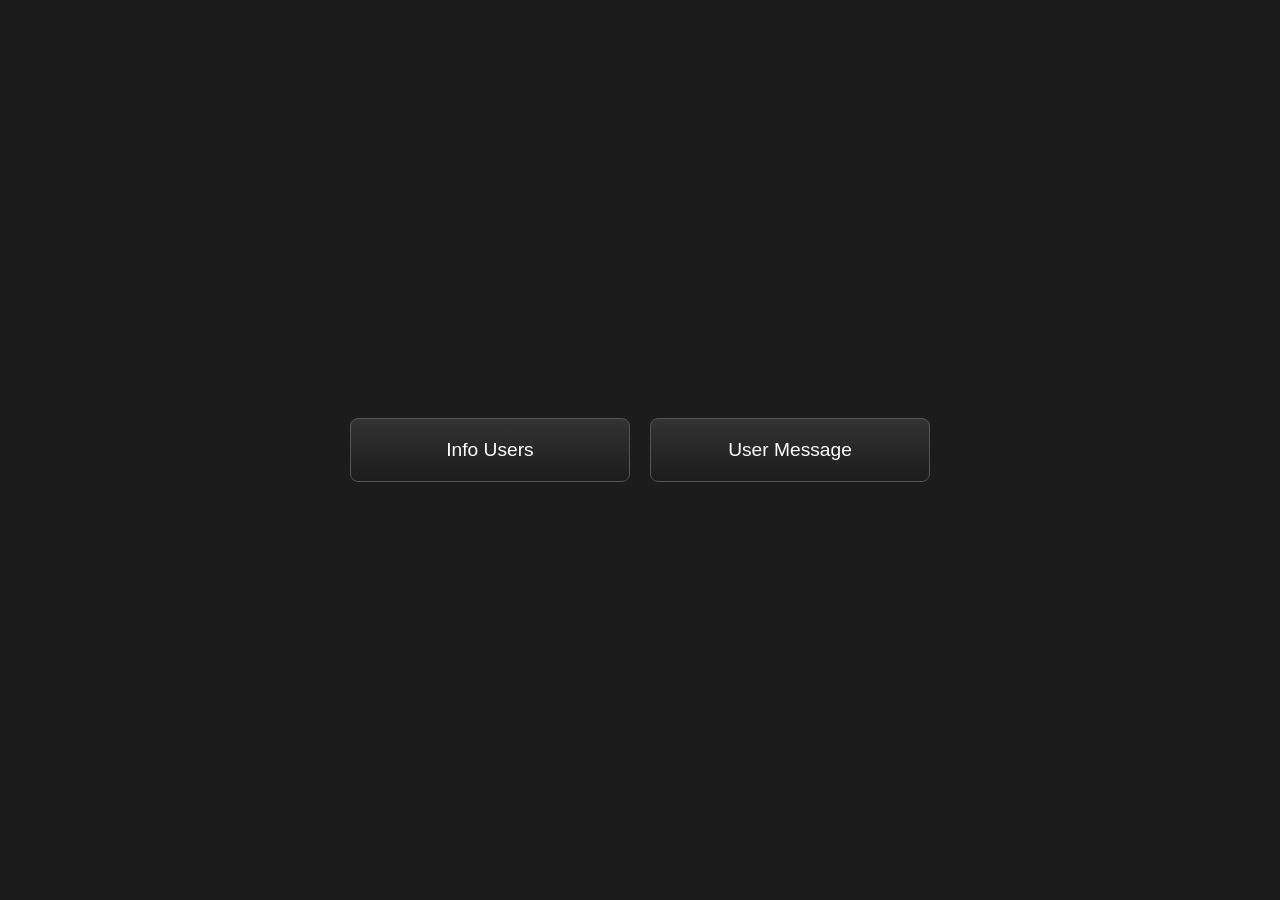
==== src/main/resources/static/index.html @ d4ab383a "fix/new/info: исправленны незнеачительные баги, добавленно взаимодействие через сайт" ====
<!DOCTYPE html>
<html lang="en">
<head>
    <meta charset="UTF-8">
    <meta name="viewport" content="width=device-width, initial-scale=1.0">
    <title>SoyChat Lobby</title>
    <style>
        body {
            font-family: Arial, sans-serif;
            display: flex;
            flex-direction: column;
            align-items: center;
            justify-content: center;
            margin: 0;
            padding: 0;
            background-color: #1c1c1c;
            color: #e0e0e0;
            height: 100vh;
        }

        .app-container {
            display: flex;
            flex-direction: column;
            align-items: center;
            justify-content: center;
            width: 100%;
        }

        .toggleButtons {
            display: flex;
            justify-content: space-between;
            width: 80%;
            max-width: 600px;
        }

        .toggleButton {
            padding: 20px;
            border: 1px solid #555;
            border-radius: 8px;
            background: linear-gradient(to bottom, #333333, #1c1c1c);
            color: white;
            cursor: pointer;
            transition: background 0.3s ease;
            flex: 1;
            text-align: center;
            margin: 0 10px;
            font-size: 1.2em;
        }

        .toggleButton:hover {
            background: linear-gradient(to bottom, #444444, #222222);
        }

        /* Стиль для всплывающих окон */
        .modal {
            position: fixed;
            top: 50%;
            left: 50%;
            transform: translate(-50%, -50%);
            background-color: #2e2e2e;
            padding: 20px;
            border-radius: 8px;
            display: none;
            width: 80%;
            max-width: 600px;
            box-shadow: 0px 0px 10px rgba(0, 0, 0, 0.5);
            box-sizing: border-box; /* Учитываем padding в общей ширине */
        }

        .modal h2 {
            margin-top: 0;
        }

        .modal-content {
            margin-top: 10px;
        }

        .closeButton {
            background-color: #444;
            color: white;
            border: none;
            padding: 10px;
            cursor: pointer;
            border-radius: 5px;
            float: right;
        }

        .closeButton:hover {
            background-color: #555;
        }

        .inputField {
            margin-bottom: 10px;
            padding: 10px;
            width: calc(100% - 22px); /* Уменьшена ширина для учета отступов */
            border-radius: 4px;
            border: 1px solid #555;
            background-color: #3b3b3b;
            color: #ffffff;
            box-sizing: border-box; /* Учитываем padding и border в общей ширине */
        }

        .outputField {
            margin-top: 10px;
            padding: 10px;
            border-radius: 4px;
            background-color: #3b3b3b;
            color: #ffffff;
            max-height: 300px; /* Устанавливаем максимальную высоту */
            overflow-y: auto; /* Добавляем прокрутку, если текст выходит за пределы */
        }

        .outputField p {
            margin: 5px 0;
        }

        .message-list {
            list-style: none;
            padding: 0;
            margin: 0;
        }

        .message-list li {
            padding: 10px;
            border-bottom: 1px solid #555;
        }

        .message-time {
            font-weight: bold;
            color: #c0c0c0; /* Цвет для времени */
            display: block;
            margin-bottom: 5px;
        }

        .message-text {
            color: #ffffff; /* Цвет для текста */
        }

        .table {
            width: 100%;
            border-collapse: collapse;
            margin-top: 20px;
        }

        .table th, .table td {
            border: 1px solid #555;
            padding: 10px;
            text-align: left;
        }

        .table th {
            background-color: #444;
            color: #e0e0e0;
        }

        .table td {
            background-color: #333;
            color: #e0e0e0;
        }

        @media (max-width: 768px) {
            .toggleButtons {
                flex-direction: column;
                width: 90%;
            }

            .toggleButton {
                margin-bottom: 20px;
                width: 100%;
            }
        }
    </style>
</head>
<body>

<div class="app-container">
    <!-- Кнопки для переключения между секциями -->
    <div class="toggleButtons">
        <button class="toggleButton" id="infoUsersButton">Info Users</button>
        <button class="toggleButton" id="userMessageButton">User Message</button>
    </div>
</div>

<!-- Модальное окно для Info Users -->
<div id="infoUsersModal" class="modal">
    <button class="closeButton" id="closeInfoUsers">X</button>
    <h2>Info Users</h2>
    <div class="modal-content">
        <table id="usersTable" class="table">
            <thead>
            <tr>
                <th>Chat ID</th>
                <th>Name</th>
            </tr>
            </thead>
            <tbody>
            <!-- Здесь будут данные пользователей -->
            </tbody>
        </table>
    </div>
</div>

<!-- Модальное окно для User Message -->
<div id="userMessageModal" class="modal">
    <button class="closeButton" id="closeUserMessage">X</button>
    <h2>User Message</h2>
    <div class="modal-content">
        <label for="chatIdInput">Chat ID:</label>
        <input type="number" class="inputField" id="chatIdInput" placeholder="Enter Chat ID">
        <label for="fromInput">From:</label>
        <input type="number" class="inputField" id="fromInput" placeholder="Enter From">
        <label for="sizeInput">Size:</label>
        <input type="number" class="inputField" id="sizeInput" placeholder="Enter Size">
        <button id="submitMessageButton" class="toggleButton">Submit</button>

        <!-- Поле для вывода ответа сервера -->
        <div class="outputField" id="messageOutput">
            <!-- Здесь появится вывод сообщения -->
        </div>
    </div>
</div>

<script src="app.js"></script> <!-- Подключаем внешний JS-файл -->
</body>
</html>
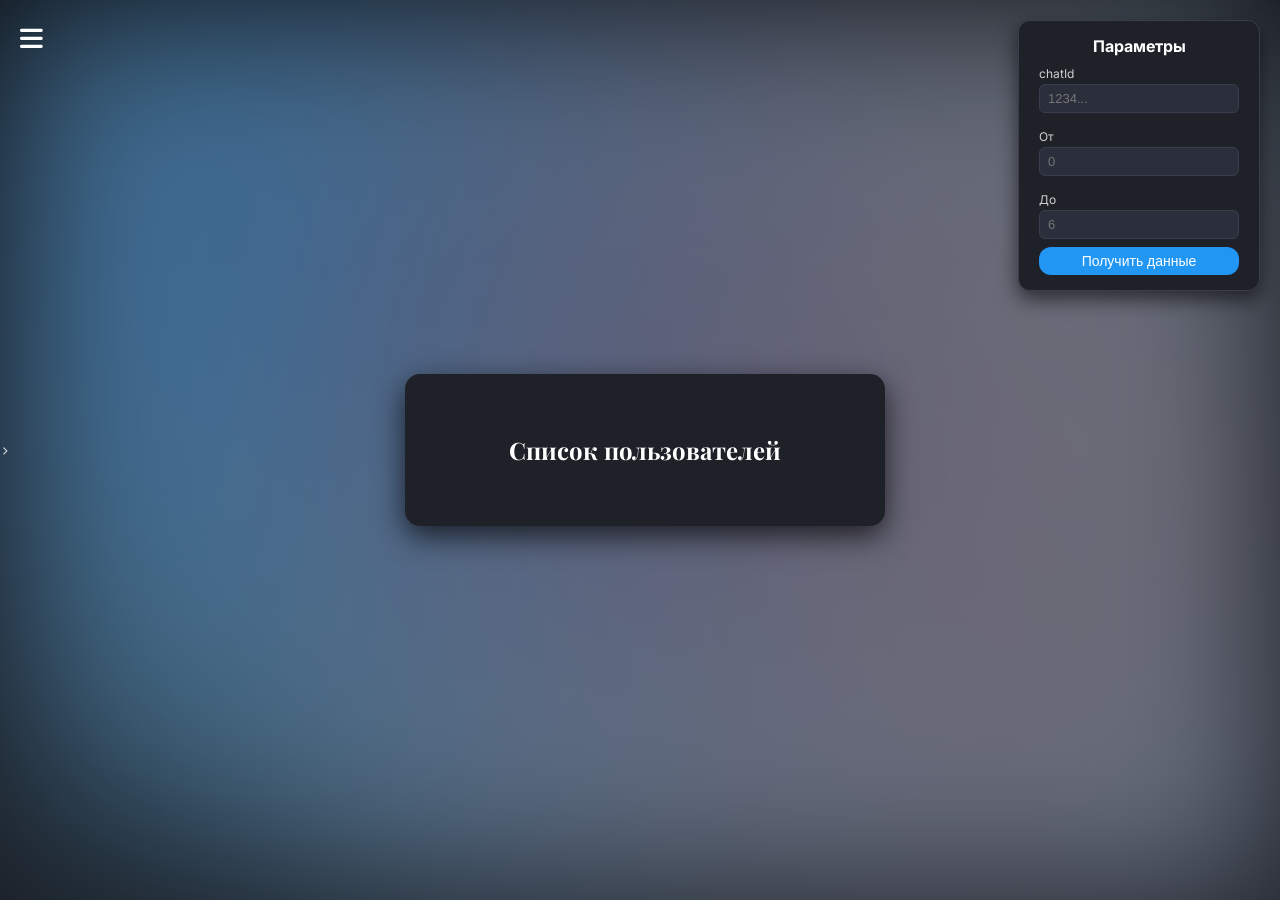
==== commit f2a6fc67: "new/fix: добавление и переделка, логики отправления и получения сообщений, также переделка структуры" ====
--- a/src/main/resources/static/index.html
+++ b/src/main/resources/static/index.html
@@ -2,224 +2,73 @@
 <html lang="en">
 <head>
     <meta charset="UTF-8">
+    <title>Главная</title>
     <meta name="viewport" content="width=device-width, initial-scale=1.0">
-    <title>SoyChat Lobby</title>
-    <style>
-        body {
-            font-family: Arial, sans-serif;
-            display: flex;
-            flex-direction: column;
-            align-items: center;
-            justify-content: center;
-            margin: 0;
-            padding: 0;
-            background-color: #1c1c1c;
-            color: #e0e0e0;
-            height: 100vh;
-        }
 
-        .app-container {
-            display: flex;
-            flex-direction: column;
-            align-items: center;
-            justify-content: center;
-            width: 100%;
-        }
+    <link href="https://fonts.googleapis.com/css2?family=Inter:wght@400;600&family=Manrope:wght@400;700&family=Raleway:wght@400;600&display=swap" rel="stylesheet" />
+    <link href="https://fonts.googleapis.com/css2?family=Playfair+Display:wght@500;700&display=swap" rel="stylesheet" />
+    <link rel="stylesheet" href="https://cdnjs.cloudflare.com/ajax/libs/font-awesome/6.0.0-beta3/css/all.min.css" />
 
-        .toggleButtons {
-            display: flex;
-            justify-content: space-between;
-            width: 80%;
-            max-width: 600px;
-        }
+    <link rel="stylesheet" href="css/dop/gradi.css">
+    <link rel="stylesheet" href="css/dop/menu.css">
+    <link rel="stylesheet" href="css/dop/uploadContainer.css">
+    <link rel="stylesheet" href="css/dop/customBody.css">
 
-        .toggleButton {
-            padding: 20px;
-            border: 1px solid #555;
-            border-radius: 8px;
-            background: linear-gradient(to bottom, #333333, #1c1c1c);
-            color: white;
-            cursor: pointer;
-            transition: background 0.3s ease;
-            flex: 1;
-            text-align: center;
-            margin: 0 10px;
-            font-size: 1.2em;
-        }
-
-        .toggleButton:hover {
-            background: linear-gradient(to bottom, #444444, #222222);
-        }
-
-        /* Стиль для всплывающих окон */
-        .modal {
-            position: fixed;
-            top: 50%;
-            left: 50%;
-            transform: translate(-50%, -50%);
-            background-color: #2e2e2e;
-            padding: 20px;
-            border-radius: 8px;
-            display: none;
-            width: 80%;
-            max-width: 600px;
-            box-shadow: 0px 0px 10px rgba(0, 0, 0, 0.5);
-            box-sizing: border-box; /* Учитываем padding в общей ширине */
-        }
-
-        .modal h2 {
-            margin-top: 0;
-        }
-
-        .modal-content {
-            margin-top: 10px;
-        }
-
-        .closeButton {
-            background-color: #444;
-            color: white;
-            border: none;
-            padding: 10px;
-            cursor: pointer;
-            border-radius: 5px;
-            float: right;
-        }
-
-        .closeButton:hover {
-            background-color: #555;
-        }
-
-        .inputField {
-            margin-bottom: 10px;
-            padding: 10px;
-            width: calc(100% - 22px); /* Уменьшена ширина для учета отступов */
-            border-radius: 4px;
-            border: 1px solid #555;
-            background-color: #3b3b3b;
-            color: #ffffff;
-            box-sizing: border-box; /* Учитываем padding и border в общей ширине */
-        }
-
-        .outputField {
-            margin-top: 10px;
-            padding: 10px;
-            border-radius: 4px;
-            background-color: #3b3b3b;
-            color: #ffffff;
-            max-height: 300px; /* Устанавливаем максимальную высоту */
-            overflow-y: auto; /* Добавляем прокрутку, если текст выходит за пределы */
-        }
-
-        .outputField p {
-            margin: 5px 0;
-        }
-
-        .message-list {
-            list-style: none;
-            padding: 0;
-            margin: 0;
-        }
-
-        .message-list li {
-            padding: 10px;
-            border-bottom: 1px solid #555;
-        }
-
-        .message-time {
-            font-weight: bold;
-            color: #c0c0c0; /* Цвет для времени */
-            display: block;
-            margin-bottom: 5px;
-        }
-
-        .message-text {
-            color: #ffffff; /* Цвет для текста */
-        }
-
-        .table {
-            width: 100%;
-            border-collapse: collapse;
-            margin-top: 20px;
-        }
-
-        .table th, .table td {
-            border: 1px solid #555;
-            padding: 10px;
-            text-align: left;
-        }
-
-        .table th {
-            background-color: #444;
-            color: #e0e0e0;
-        }
-
-        .table td {
-            background-color: #333;
-            color: #e0e0e0;
-        }
-
-        @media (max-width: 768px) {
-            .toggleButtons {
-                flex-direction: column;
-                width: 90%;
-            }
-
-            .toggleButton {
-                margin-bottom: 20px;
-                width: 100%;
-            }
-        }
-    </style>
+    <link rel="stylesheet" href="css/index/index.css">
+    <link rel="stylesheet" href="css/index/inputBoxForm.css">
+    <link rel="stylesheet" href="css/index/popup.css">>
 </head>
 <body>
-
-<div class="app-container">
-    <!-- Кнопки для переключения между секциями -->
-    <div class="toggleButtons">
-        <button class="toggleButton" id="infoUsersButton">Info Users</button>
-        <button class="toggleButton" id="userMessageButton">User Message</button>
-    </div>
+<div class="gradient-background">
+    <div class="blue-layer"></div>
+    <div class="red-layer"></div>
 </div>
 
-<!-- Модальное окно для Info Users -->
-<div id="infoUsersModal" class="modal">
-    <button class="closeButton" id="closeInfoUsers">X</button>
-    <h2>Info Users</h2>
-    <div class="modal-content">
-        <table id="usersTable" class="table">
-            <thead>
-            <tr>
-                <th>Chat ID</th>
-                <th>Name</th>
-            </tr>
-            </thead>
-            <tbody>
-            <!-- Здесь будут данные пользователей -->
-            </tbody>
-        </table>
-    </div>
+<div class="menu-toggle" onclick="toggleMenu()">
+    <i class="fas fa-bars"></i>
+</div>
+<div id="sideMenu" class="side-menu">
+    <ul>
+        <li><a href="information.html"><i class="fas fa-info-circle"></i> Информация</a></li>
+    </ul>
 </div>
 
-<!-- Модальное окно для User Message -->
-<div id="userMessageModal" class="modal">
-    <button class="closeButton" id="closeUserMessage">X</button>
-    <h2>User Message</h2>
-    <div class="modal-content">
-        <label for="chatIdInput">Chat ID:</label>
-        <input type="number" class="inputField" id="chatIdInput" placeholder="Enter Chat ID">
-        <label for="fromInput">From:</label>
-        <input type="number" class="inputField" id="fromInput" placeholder="Enter From">
-        <label for="sizeInput">Size:</label>
-        <input type="number" class="inputField" id="sizeInput" placeholder="Enter Size">
-        <button id="submitMessageButton" class="toggleButton">Submit</button>
-
-        <!-- Поле для вывода ответа сервера -->
-        <div class="outputField" id="messageOutput">
-            <!-- Здесь появится вывод сообщения -->
-        </div>
-    </div>
+<div class="upload-container" style="margin: 80px auto; text-align: center;">
+    <h2>Список пользователей</h2>
+    <div id="userList" class="user-list"></div>
 </div>
 
-<script src="app.js"></script> <!-- Подключаем внешний JS-файл -->
+<div class="mini-input-box-form">
+    <h4>Параметры</h4>
+    <label for="chatIdInput">chatId</label>
+    <input type="text" id="chatIdInput" placeholder="1234...">
+
+    <label for="fromInput">От</label>
+    <input type="text" id="fromInput" placeholder="0">
+
+    <label for="sizeInput">До</label>
+    <input type="text" id="sizeInput" placeholder="6">
+
+    <button onclick="sendParams()">Получить данные</button>
+</div>
+
+<div id="messagePopup" class="message-popup" style="display: none">
+    <div class="msg-header">
+        <span id="popupChatId"></span>
+    </div>
+
+    <div id="popupMessages" class="msg-content"></div>
+
+    <button class="close-btn" onclick="closePopup()">Закрыть</button>
+</div>
+
+<script>
+    function toggleMenu() {
+        const menu = document.getElementById('sideMenu');
+        menu.style.display = (menu.style.display === 'block') ? 'none' : 'block';
+    }
+</script>
+<script src="js/index/userListScript.js"></script>
+<script src="js/index/getMessageInput.js"></script>
 </body>
 </html>
--- a/src/main/resources/static/css/dop/gradi.css
+++ b/src/main/resources/static/css/dop/gradi.css
@@ -0,0 +1,77 @@
+.gradient-background {
+  position: absolute;
+  width: 100vw;
+  height: 100vh;
+  top: 0; left: 0;
+  overflow: hidden;
+  pointer-events: none;
+  z-index: -1;
+  background: #000;
+  filter: blur(80px);
+  opacity: 0.6;
+}
+
+.gradient-background > div {
+  position: absolute;
+  width: 100%;
+  height: 100%;
+  background-repeat: no-repeat;
+  background-size: cover;
+  animation-timing-function: ease-in-out;
+  animation-iteration-count: infinite;
+  animation-direction: alternate;
+}
+
+.blue-layer {
+  background:
+    radial-gradient(circle at 20% 30%, rgba(100, 180, 255, 0.95) 0%, transparent 60%),
+    radial-gradient(circle at 45% 50%, rgba(140, 210, 255, 0.8) 10%, transparent 70%),
+    radial-gradient(circle at 70% 40%, rgba(200, 240, 255, 0.6) 20%, transparent 75%),
+    radial-gradient(circle at 85% 80%, rgba(150, 220, 255, 0.7) 15%, transparent 65%);
+  filter:
+    drop-shadow(0 0 25px rgba(120, 210, 255, 0.85))
+    drop-shadow(0 0 40px rgba(180, 230, 255, 0.6));
+  opacity: 0.9;
+  animation: icebergGlow 20s ease-in-out infinite alternate;
+}
+
+.red-layer {
+  background:
+    radial-gradient(circle at 80% 70%, rgba(200, 20, 20, 0.7) 0%, transparent 70%),
+    radial-gradient(circle at 60% 40%, rgba(255, 40, 40, 0.5) 10%, transparent 60%);
+  animation-name: redPulse;
+  animation-duration: 20s;
+  animation-timing-function: ease-in-out;
+  animation-iteration-count: infinite;
+  animation-direction: alternate;
+  opacity: 0.3;
+  filter: drop-shadow(0 0 10px rgba(255, 40, 40, 0.4));
+}
+
+@keyframes icebergGlow {
+  0%, 100% {
+    filter:
+      drop-shadow(0 0 25px rgba(120, 210, 255, 0.85))
+      drop-shadow(0 0 40px rgba(180, 230, 255, 0.6));
+    opacity: 0.85;
+  }
+  50% {
+    filter:
+      drop-shadow(0 0 45px rgba(160, 245, 255, 1))
+      drop-shadow(0 0 60px rgba(200, 255, 255, 0.85));
+    opacity: 1;
+  }
+}
+
+@keyframes redPulse {
+  0%, 100% {
+    opacity: 0.3;
+    filter: drop-shadow(0 0 10px rgba(255, 40, 40, 0.4));
+    transform: scale(1);
+  }
+  50% {
+    opacity: 0.7;
+    filter: drop-shadow(0 0 25px rgba(255, 40, 40, 0.8));
+    transform: scale(1.05);
+  }
+}
--- a/src/main/resources/static/css/dop/menu.css
+++ b/src/main/resources/static/css/dop/menu.css
@@ -0,0 +1,42 @@
+.menu-toggle {
+  position: absolute;
+  top: 20px;
+  left: 20px;
+  font-size: 26px;
+  color: #ffffff;
+  cursor: pointer;
+  z-index: 100;
+}
+
+.side-menu {
+  position: absolute;
+  top: 60px;
+  left: 20px;
+  background-color: #2b2e3b;
+  padding: 15px 20px;
+  border-radius: 10px;
+  box-shadow: 0 6px 20px rgba(0, 0, 0, 0.4);
+  display: none;
+  z-index: 99;
+}
+
+.side-menu ul {
+  list-style: none;
+  padding: 0;
+  margin: 0;
+}
+
+.side-menu li {
+  margin: 10px 0;
+  color: #e0e0e0;
+  font-size: 16px;
+  cursor: pointer;
+  display: flex;
+  align-items: center;
+  gap: 8px;
+}
+
+.side-menu a {
+  color: inherit;
+  text-decoration: none;
+}
--- a/src/main/resources/static/css/dop/uploadContainer.css
+++ b/src/main/resources/static/css/dop/uploadContainer.css
@@ -0,0 +1,62 @@
+.upload-container {
+  background-color: #1f2129;
+  border-radius: 15px;
+  padding: 40px;
+  box-shadow: 0 10px 30px rgba(0, 0, 0, 0.7);
+  text-align: center;
+  max-width: 400px;
+  width: 90%;
+}
+
+.upload-container h2 {
+  font-family: 'Playfair Display', serif;
+  font-size: 24px;
+  margin-bottom: 20px;
+  color: #ffffff;
+}
+
+.upload-container label {
+  display: block;
+  text-align: left;
+  margin-top: 15px;
+  margin-bottom: 5px;
+  color: #cfcfcf;
+  font-weight: 600;
+  font-size: 14px;
+}
+
+.upload-container input[type="text"],
+.upload-container input[type="password"] {
+  width: 100%;
+  padding: 10px;
+  background-color: #2b2e3b;
+  border: 1px solid #3a3d4d;
+  border-radius: 8px;
+  color: #e0e0e0;
+  font-size: 14px;
+  margin-bottom: 15px;
+  box-sizing: border-box;
+  transition: border-color 0.3s ease;
+}
+
+.upload-container input[type="text"]:focus,
+.upload-container input[type="password"]:focus {
+  border-color: #2196F3;
+  outline: none;
+}
+
+.upload-container button {
+            width: 100%;
+            padding: 10px;
+            background-color: #2196F3;
+            color: #fff;
+            border: none;
+            border-radius: 8px;
+            font-size: 16px;
+            cursor: pointer;
+            transition: background-color 0.3s ease;
+}
+
+.upload-container button:hover {
+            background-color: #1976D2;
+        }
--- a/src/main/resources/static/css/dop/customBody.css
+++ b/src/main/resources/static/css/dop/customBody.css
@@ -0,0 +1,11 @@
+body {
+  background: linear-gradient(to bottom, #0f1115, #1c1f26);
+  color: #e0e0e0;
+  font-family: 'Manrope', 'Inter', sans-serif;
+  margin: 0;
+  padding: 0;
+  height: 100vh;
+  display: flex;
+  justify-content: center;
+  align-items: center;
+}
--- a/src/main/resources/static/css/index/index.css
+++ b/src/main/resources/static/css/index/index.css
@@ -0,0 +1,24 @@
+.users-list {
+  margin-top: 20px;
+  display: flex;
+  flex-direction: column;
+  gap: 12px;
+}
+
+.user-item {
+  background-color: #2b2e3b;
+  padding: 12px 15px;
+  border-radius: 10px;
+  color: #ffffff;
+  font-size: 15px;
+  display: flex;
+  justify-content: space-between;
+  align-items: center;
+  border: 1px solid #3a3d4d;
+  transition: transform 0.2s ease;
+}
+
+.user-item:hover {
+  transform: translateY(-2px);
+  border-color: #2196F3;
+}
--- a/src/main/resources/static/css/index/inputBoxForm.css
+++ b/src/main/resources/static/css/index/inputBoxForm.css
@@ -0,0 +1,56 @@
+.mini-input-box-form {
+  position: fixed;
+  top: 20px;
+  right: 20px;
+  background-color: #1f2129;
+  border: 1px solid #3a3d4d;
+  border-radius: 12px;
+  padding: 15px 20px;
+  width: 200px;
+  box-shadow: 0 8px 20px rgba(0,0,0,0.6);
+  color: #fff;
+  font-family: Inter, sans-serif;
+  z-index: 999;
+}
+
+.mini-input-box-form h4 {
+  margin: 0 0 10px 0;
+  font-size: 16px;
+  color: #ffffff;
+  text-align: center;
+}
+
+.mini-input-box-form label {
+  font-size: 12px;
+  color: #cfcfcf;
+  margin-top: 8px;
+  display: block;
+}
+
+.mini-input-box-form input {
+  width: 100%;
+  padding: 6px 8px;
+  margin-top: 3px;
+  margin-bottom: 8px;
+  border-radius: 6px;
+  border: 1px solid #3a3d4d;
+  background-color: #2b2e3b;
+  color: #fff;
+  font-size: 13px;
+  box-sizing: border-box;
+}
+
+.mini-input-box-form button {
+  width: 100%;
+  padding: 6px;
+  background-color: #2196F3;
+  border: none;
+  border-radius: 12px;
+  font-size: 14px;
+  color: #fff;
+  cursor: pointer;
+}
+
+.mini-input-box-form button:hover {
+  background-color: #1976D2;
+}
--- a/src/main/resources/static/css/index/popup.css
+++ b/src/main/resources/static/css/index/popup.css
@@ -0,0 +1,60 @@
+.message-popup {
+  position: fixed;
+  top: 50%;
+  left: 50%;
+  transform: translate(-50%, -50%);
+  background-color: #1f2129;
+  padding: 20px;
+  width: 350px;
+  max-height: 70%;
+  overflow-y: auto;
+  border-radius: 15px;
+  box-shadow: 0 10px 30px rgba(0,0,0,0.7);
+  z-index: 1000;
+  color: white;
+}
+
+.msg-header {
+  display: flex;
+  justify-content: space-between;
+  margin-bottom: 15px;
+  font-size: 16px;
+  font-weight: 600;
+}
+
+.msg-content {
+  display: flex;
+  flex-direction: column;
+  gap: 10px;
+}
+
+.user-msg {
+  align-self: flex-start;
+  background-color: #2b2e3b;
+  padding: 10px;
+  border-radius: 10px;
+  max-width: 80%;
+  border: 1px solid #3a3d4d;
+}
+
+.bot-msg {
+  align-self: flex-end;
+  background-color: #2196F3;
+  padding: 10px;
+  border-radius: 10px;
+  max-width: 80%;
+}
+
+.close-btn {
+  margin-top: 15px;
+  width: 100%;
+  padding: 8px;
+  border: none;
+  border-radius: 8px;
+  background-color: #1976D2;
+  color: white;
+  cursor: pointer;
+}
+.close-btn:hover {
+  background-color: #0f5fb8;
+}
